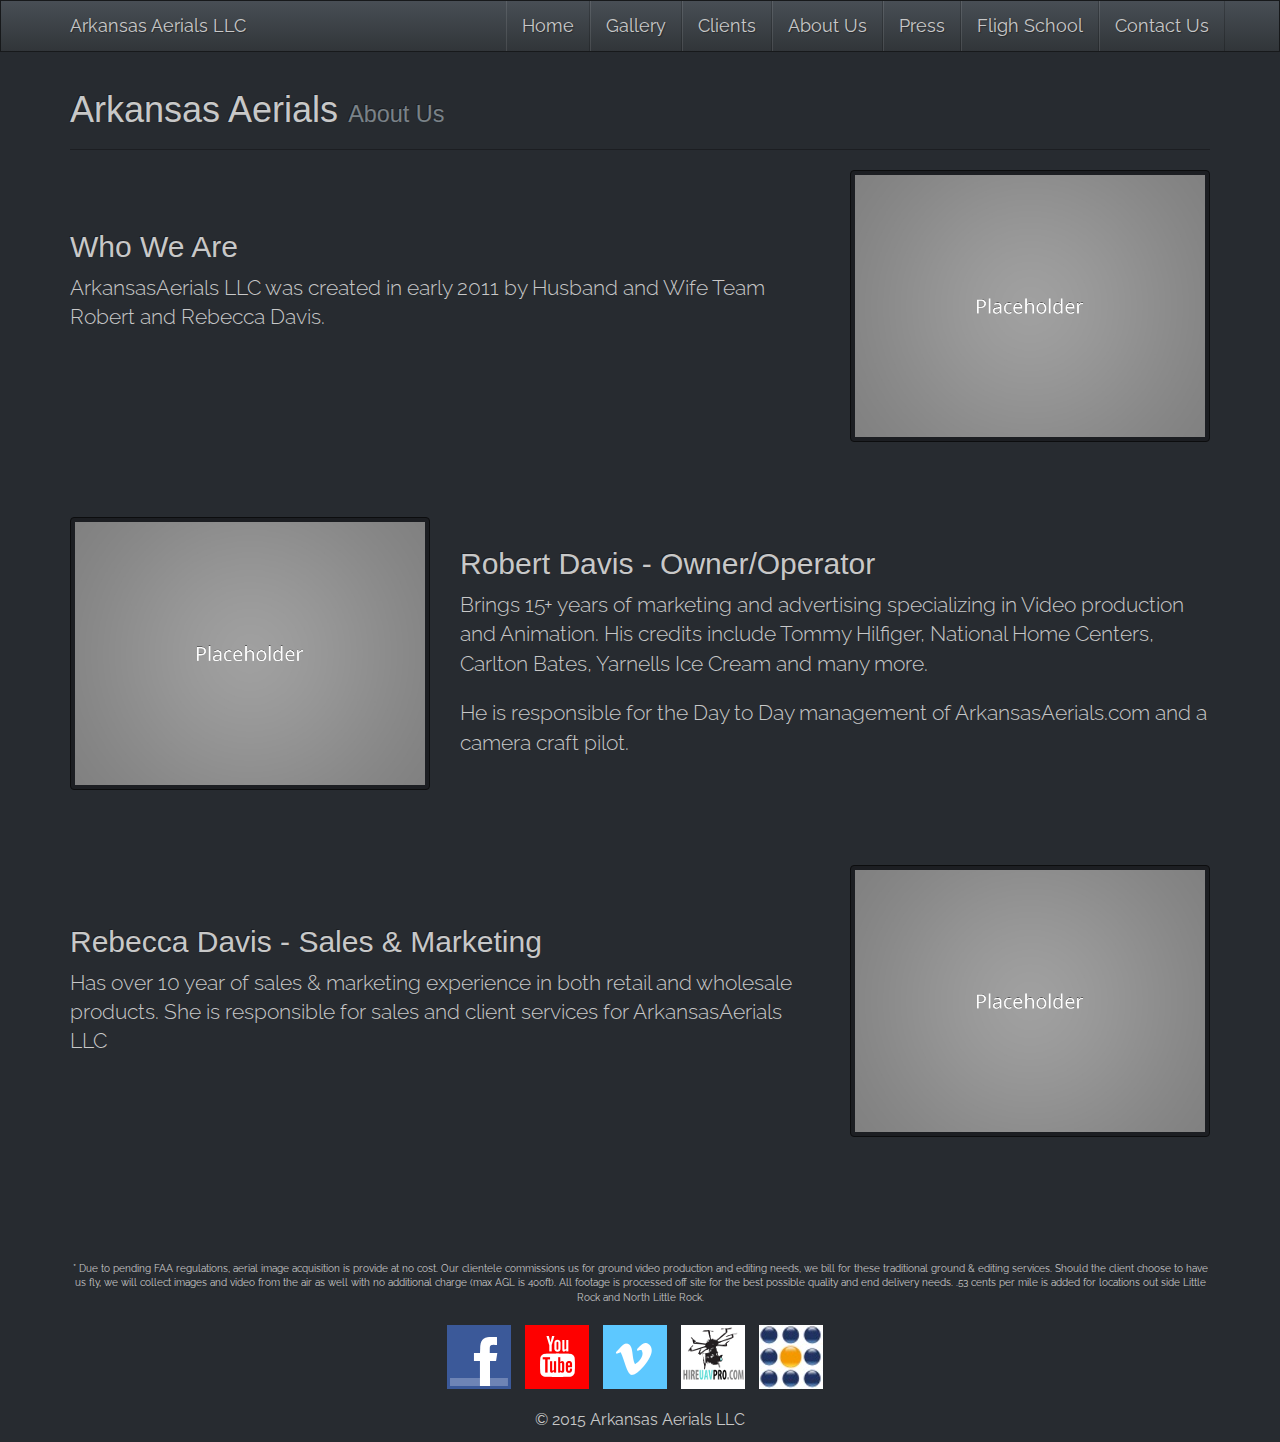
==== about.html @ f511dda3 "Added flightschool page and about us page. Changed navbar and footer." ====
﻿<!DOCTYPE html>
<html lang="en">
<head>
    <meta charset="utf-8">
    <meta http-equiv="X-UA-Compatible" content="IE=edge">
    <meta name="viewport" content="width=device-width, initial-scale=1">
    <title>Arkansas Aerials - Gallery</title>

    <!-- Fonts -->
    <link href='http://fonts.googleapis.com/css?family=Raleway' rel='stylesheet' type='text/css'>
    <!-- Bootstrap -->
    <link href="css/bootstrap.min.css" rel="stylesheet">
    <!-- Main -->
    <link href="css/main.css" rel="stylesheet">


    <!-- blueimp-gallery -->
    <link rel="stylesheet" href="css/blueimp-gallery.min.css">

    <!-- HTML5 shim and Respond.js for IE8 support of HTML5 elements and media queries -->
    <!-- WARNING: Respond.js doesn't work if you view the page via file:// -->
    <!--[if lt IE 9]>
      <script src="https://oss.maxcdn.com/html5shiv/3.7.2/html5shiv.min.js"></script>
      <script src="https://oss.maxcdn.com/respond/1.4.2/respond.min.js"></script>
    <![endif]-->
</head>
<body>
    <!-- navbar -->
    <nav class="navbar navbar-default navbar-fixed-top">
        <div class="container">
            <div class="navbar-header">
                <button type="button" class="navbar-toggle collapsed" data-toggle="collapse" data-target="#navbar" aria-expanded="false" aria-controls="navbar">
                    <span class="sr-only">Toggle navigation</span>
                    <span class="icon-bar"></span>
                    <span class="icon-bar"></span>
                    <span class="icon-bar"></span>
                </button>
                <a class="navbar-brand" href="#">Arkansas Aerials LLC</a>
            </div>
            <div id="navbar" class="collapse navbar-collapse">
                <ul class="nav navbar-nav navbar-right">
                    <li><a href="index.html">Home</a></li>
                    <li><a href="gallery.html">Gallery</a></li>
                    <li><a href="clients.html">Clients</a></li>
                    <li><a href="about.html">About Us</a></li>
                    <li><a href="press.html">Press</a></li>
                    <li><a href="flight.html">Fligh School</a></li>
                    <li><a href="contact.html">Contact Us</a></li>
                </ul>
            </div><!--/.nav-collapse -->
        </div><!-- /.container -->
    </nav> <!-- /navbar -->

    <!-- content goes here -->
    <div class="content">
        <div class="container">
            <div class="page-header">
                <h1>Arkansas Aerials <small>About Us</small></h1>
            </div>
            <div class="row featurette">
                <div class="col-md-8 featurette-heading-1">
                    <h2>Who We Are</h2>
                    <p class="lead">ArkansasAerials LLC was created in early 2011 by Husband and Wife Team Robert and Rebecca Davis.</p>
                </div>
                <div class="col-md-4 featurette-img-1">
                    <img class="img-responsive img-thumbnail" src="images/Placeholder_4by3.jpg" />
                </div>
            </div>
            <div class="row featurette">
                <div class="col-md-8 col-md-push-4 featurette-heading-2">
                    <h2>Robert Davis - Owner/Operator</h2>
                    <p class="lead">Brings 15+ years of marketing and advertising specializing in Video production and Animation.  His credits include Tommy Hilfiger, National Home Centers, Carlton Bates, Yarnells Ice Cream and many more.</p>
                    <p class="lead">He is responsible for the Day to Day management of ArkansasAerials.com and a camera craft pilot.</p>
                </div>
                <div class="col-md-4 col-md-pull-8 featurette-img-2">
                    <img class="img-responsive img-thumbnail" src="images/Placeholder_4by3.jpg" />
                </div>
            </div>
            <div class="row featurette">
                <div class="col-md-8 featurette-heading-3">
                    <h2>Rebecca Davis - Sales & Marketing</h2>
                    <p class="lead">Has over 10 year of sales & marketing experience in both retail and wholesale products.  She is responsible for sales and client services for ArkansasAerials LLC</p>
                </div>
                <div class="col-md-4 featurette-img-3">
                    <img class="img-responsive img-thumbnail" src="images/Placeholder_4by3.jpg" />
                </div>
            </div>
        </div> <!-- /container -->
    </div> <!-- /content -->

    <!-- footer -->
    <div class="container">
        <footer>
            <p class="text-center disclaimer">* Due to pending FAA regulations, aerial image acquisition is provide at no cost.  Our clientele commissions us for ground video production and editing needs, we bill for these traditional ground & editing services.  Should the client choose to have us fly, we will collect images and video from the air as well with no additional charge (max AGL is 400ft).  All footage is processed off site for the best possible quality and end delivery needs.   .53 cents per mile is added for locations out side Little Rock and North Little Rock.</p>
            <p class="text-center">
                <a href="https://www.facebook.com/ArkansasAerials"><img class="icon" src="images/icons/facebook.png" alt="facebook" /></a>
                <a href="https://www.youtube.com/user/arkansasaerials"><img class="icon" src="images/icons/youtube.png" alt="youtube" /></a>
                <a href="https://vimeo.com/arkansasaerials"><img class="icon" src="images/icons/vimeo.png" alt="vimeo" /></a>
                <a href="http://www.hireuavpro.com/item/arkansas-aerials-llc/"><img class="icon" src="images/icons/hireuavpro.png" alt="hireuavpro" /></a>
                <a href="http://www.productionhub.com/profiles/details/272522"><img class="icon" src="images/icons/productionhub.png" alt="productionhub" /></a>
            </p>
            <p class="text-center">© 2015 Arkansas Aerials LLC</p>
        </footer>
    </div> <!-- /footer-->

    <!-- jQuery (necessary for Bootstrap's JavaScript plugins) -->
    <script src="https://ajax.googleapis.com/ajax/libs/jquery/1.11.2/jquery.min.js"></script>
    <!-- Include all compiled plugins (below), or include individual files as needed -->
    <script src="js/bootstrap.min.js"></script>
</body>
</html>
---- css/main.css ----
/* main.css */

/* all */
body {
    font-family: 'Raleway', sans-serif;
    font-size: 14px;
}

.number {
    font-family: sans-serif;
}

/* Navbar */
.navbar-collapse {
    font-size: 18px;
}

/* Content */
.content {
    margin-top: 50px;
}

/* Footer */
footer {
    margin-top: 50px;
}

.icon {
    margin-top: 10px;
    margin-bottom: 10px;
    margin-right: 10px;
}

.disclaimer {
    font-size: 10px;
}

#logo img{
    height: 50px;
    margin-left: -400px;
}

#myCarousel {
    margin-top: 51px
}

nav{
  -webkit-backface-visibility: hidden;
}

.showcase {
     padding-top: 50px;
 }

.carousel-caption{
    font-size: 20px;
    padding-bottom: 10%;
    text-align: left;
}

.infomation {
    margin-top: 20px;
}

/* tablets */
@media (min-width: 768px) {
    body {
        font-size: 16px;
    }

    .showcase {
        padding-top: 0px;
    }

}
/* desktops */
@media (min-width: 992px) {
    body {
        font-size: 16px;
    }

    .featurette {
        margin-bottom: 75px;
    }

    .featurette-heading-1 {
        margin-top: 40px;
    }

    .featurette-heading-2 {
        margin-top: 10px;
    }
    
    .featurette-heading-3 {
        margin-top: 40px;
    }
}
---- css/blueimp-gallery.min.css ----
@charset "UTF-8";.blueimp-gallery,.blueimp-gallery>.slides>.slide>.slide-content{position:absolute;top:0;right:0;bottom:0;left:0;-moz-backface-visibility:hidden}.blueimp-gallery>.slides>.slide>.slide-content{margin:auto;width:auto;height:auto;max-width:100%;max-height:100%;opacity:1}.blueimp-gallery{position:fixed;z-index:999999;overflow:hidden;background:#000;background:rgba(0,0,0,.9);opacity:0;display:none;direction:ltr;-ms-touch-action:none;touch-action:none}.blueimp-gallery-carousel{position:relative;z-index:auto;margin:1em auto;padding-bottom:56.25%;box-shadow:0 0 10px #000;-ms-touch-action:pan-y;touch-action:pan-y}.blueimp-gallery-display{display:block;opacity:1}.blueimp-gallery>.slides{position:relative;height:100%;overflow:hidden}.blueimp-gallery-carousel>.slides{position:absolute}.blueimp-gallery>.slides>.slide{position:relative;float:left;height:100%;text-align:center;-webkit-transition-timing-function:cubic-bezier(0.645,.045,.355,1);-moz-transition-timing-function:cubic-bezier(0.645,.045,.355,1);-ms-transition-timing-function:cubic-bezier(0.645,.045,.355,1);-o-transition-timing-function:cubic-bezier(0.645,.045,.355,1);transition-timing-function:cubic-bezier(0.645,.045,.355,1)}.blueimp-gallery,.blueimp-gallery>.slides>.slide>.slide-content{-webkit-transition:opacity .5s linear;-moz-transition:opacity .5s linear;-ms-transition:opacity .5s linear;-o-transition:opacity .5s linear;transition:opacity .5s linear}.blueimp-gallery>.slides>.slide-loading{background:url(../img/loading.gif) center no-repeat;background-size:64px 64px}.blueimp-gallery>.slides>.slide-loading>.slide-content{opacity:0}.blueimp-gallery>.slides>.slide-error{background:url(../img/error.png) center no-repeat}.blueimp-gallery>.slides>.slide-error>.slide-content{display:none}.blueimp-gallery>.prev,.blueimp-gallery>.next{position:absolute;top:50%;left:15px;width:40px;height:40px;margin-top:-23px;font-family:"Helvetica Neue",Helvetica,Arial,sans-serif;font-size:60px;font-weight:100;line-height:30px;color:#fff;text-decoration:none;text-shadow:0 0 2px #000;text-align:center;background:#222;background:rgba(0,0,0,.5);-webkit-box-sizing:content-box;-moz-box-sizing:content-box;box-sizing:content-box;border:3px solid #fff;-webkit-border-radius:23px;-moz-border-radius:23px;border-radius:23px;opacity:.5;cursor:pointer;display:none}.blueimp-gallery>.next{left:auto;right:15px}.blueimp-gallery>.close,.blueimp-gallery>.title{position:absolute;top:15px;left:15px;margin:0 40px 0 0;font-size:20px;line-height:30px;color:#fff;text-shadow:0 0 2px #000;opacity:.8;display:none}.blueimp-gallery>.close{padding:15px;right:15px;left:auto;margin:-15px;font-size:30px;text-decoration:none;cursor:pointer}.blueimp-gallery>.play-pause{position:absolute;right:15px;bottom:15px;width:15px;height:15px;background:url(../img/play-pause.png) 0 0 no-repeat;cursor:pointer;opacity:.5;display:none}.blueimp-gallery-playing>.play-pause{background-position:-15px 0}.blueimp-gallery>.prev:hover,.blueimp-gallery>.next:hover,.blueimp-gallery>.close:hover,.blueimp-gallery>.title:hover,.blueimp-gallery>.play-pause:hover{color:#fff;opacity:1}.blueimp-gallery-controls>.prev,.blueimp-gallery-controls>.next,.blueimp-gallery-controls>.close,.blueimp-gallery-controls>.title,.blueimp-gallery-controls>.play-pause{display:block;-webkit-transform:translateZ(0);-moz-transform:translateZ(0);-ms-transform:translateZ(0);-o-transform:translateZ(0);transform:translateZ(0)}.blueimp-gallery-single>.prev,.blueimp-gallery-left>.prev,.blueimp-gallery-single>.next,.blueimp-gallery-right>.next,.blueimp-gallery-single>.play-pause{display:none}.blueimp-gallery>.slides>.slide>.slide-content,.blueimp-gallery>.prev,.blueimp-gallery>.next,.blueimp-gallery>.close,.blueimp-gallery>.play-pause{-webkit-user-select:none;-khtml-user-select:none;-moz-user-select:none;-ms-user-select:none;user-select:none}body:last-child .blueimp-gallery>.slides>.slide-error{background-image:url(../img/error.svg)}body:last-child .blueimp-gallery>.play-pause{width:20px;height:20px;background-size:40px 20px;background-image:url(../img/play-pause.svg)}body:last-child .blueimp-gallery-playing>.play-pause{background-position:-20px 0}*+html .blueimp-gallery>.slides>.slide{min-height:300px}*+html .blueimp-gallery>.slides>.slide>.slide-content{position:relative}@charset "UTF-8";.blueimp-gallery>.indicator{position:absolute;top:auto;right:15px;bottom:15px;left:15px;margin:0 40px;padding:0;list-style:none;text-align:center;line-height:10px;display:none}.blueimp-gallery>.indicator>li{display:inline-block;width:9px;height:9px;margin:6px 3px 0;-webkit-box-sizing:content-box;-moz-box-sizing:content-box;box-sizing:content-box;border:1px solid transparent;background:#ccc;background:rgba(255,255,255,.25)center no-repeat;border-radius:5px;box-shadow:0 0 2px #000;opacity:.5;cursor:pointer}.blueimp-gallery>.indicator>li:hover,.blueimp-gallery>.indicator>.active{background-color:#fff;border-color:#fff;opacity:1}.blueimp-gallery-controls>.indicator{display:block;-webkit-transform:translateZ(0);-moz-transform:translateZ(0);-ms-transform:translateZ(0);-o-transform:translateZ(0);transform:translateZ(0)}.blueimp-gallery-single>.indicator{display:none}.blueimp-gallery>.indicator{-webkit-user-select:none;-khtml-user-select:none;-moz-user-select:none;-ms-user-select:none;user-select:none}*+html .blueimp-gallery>.indicator>li{display:inline}@charset "UTF-8";.blueimp-gallery>.slides>.slide>.video-content>img{position:absolute;top:0;right:0;bottom:0;left:0;margin:auto;width:auto;height:auto;max-width:100%;max-height:100%;-moz-backface-visibility:hidden}.blueimp-gallery>.slides>.slide>.video-content>video{position:absolute;top:0;left:0;width:100%;height:100%}.blueimp-gallery>.slides>.slide>.video-content>iframe{position:absolute;top:100%;left:0;width:100%;height:100%;border:none}.blueimp-gallery>.slides>.slide>.video-playing>iframe{top:0}.blueimp-gallery>.slides>.slide>.video-content>a{position:absolute;top:50%;right:0;left:0;margin:-64px auto 0;width:128px;height:128px;background:url(../img/video-play.png) center no-repeat;opacity:.8;cursor:pointer}.blueimp-gallery>.slides>.slide>.video-content>a:hover{opacity:1}.blueimp-gallery>.slides>.slide>.video-playing>a,.blueimp-gallery>.slides>.slide>.video-playing>img{display:none}.blueimp-gallery>.slides>.slide>.video-content>video{display:none}.blueimp-gallery>.slides>.slide>.video-playing>video{display:block}.blueimp-gallery>.slides>.slide>.video-loading>a{background:url(../img/loading.gif) center no-repeat;background-size:64px 64px}body:last-child .blueimp-gallery>.slides>.slide>.video-content:not(.video-loading)>a{background-image:url(../img/video-play.svg)}*+html .blueimp-gallery>.slides>.slide>.video-content{height:100%}*+html .blueimp-gallery>.slides>.slide>.video-content>a{left:50%;margin-left:-64px}
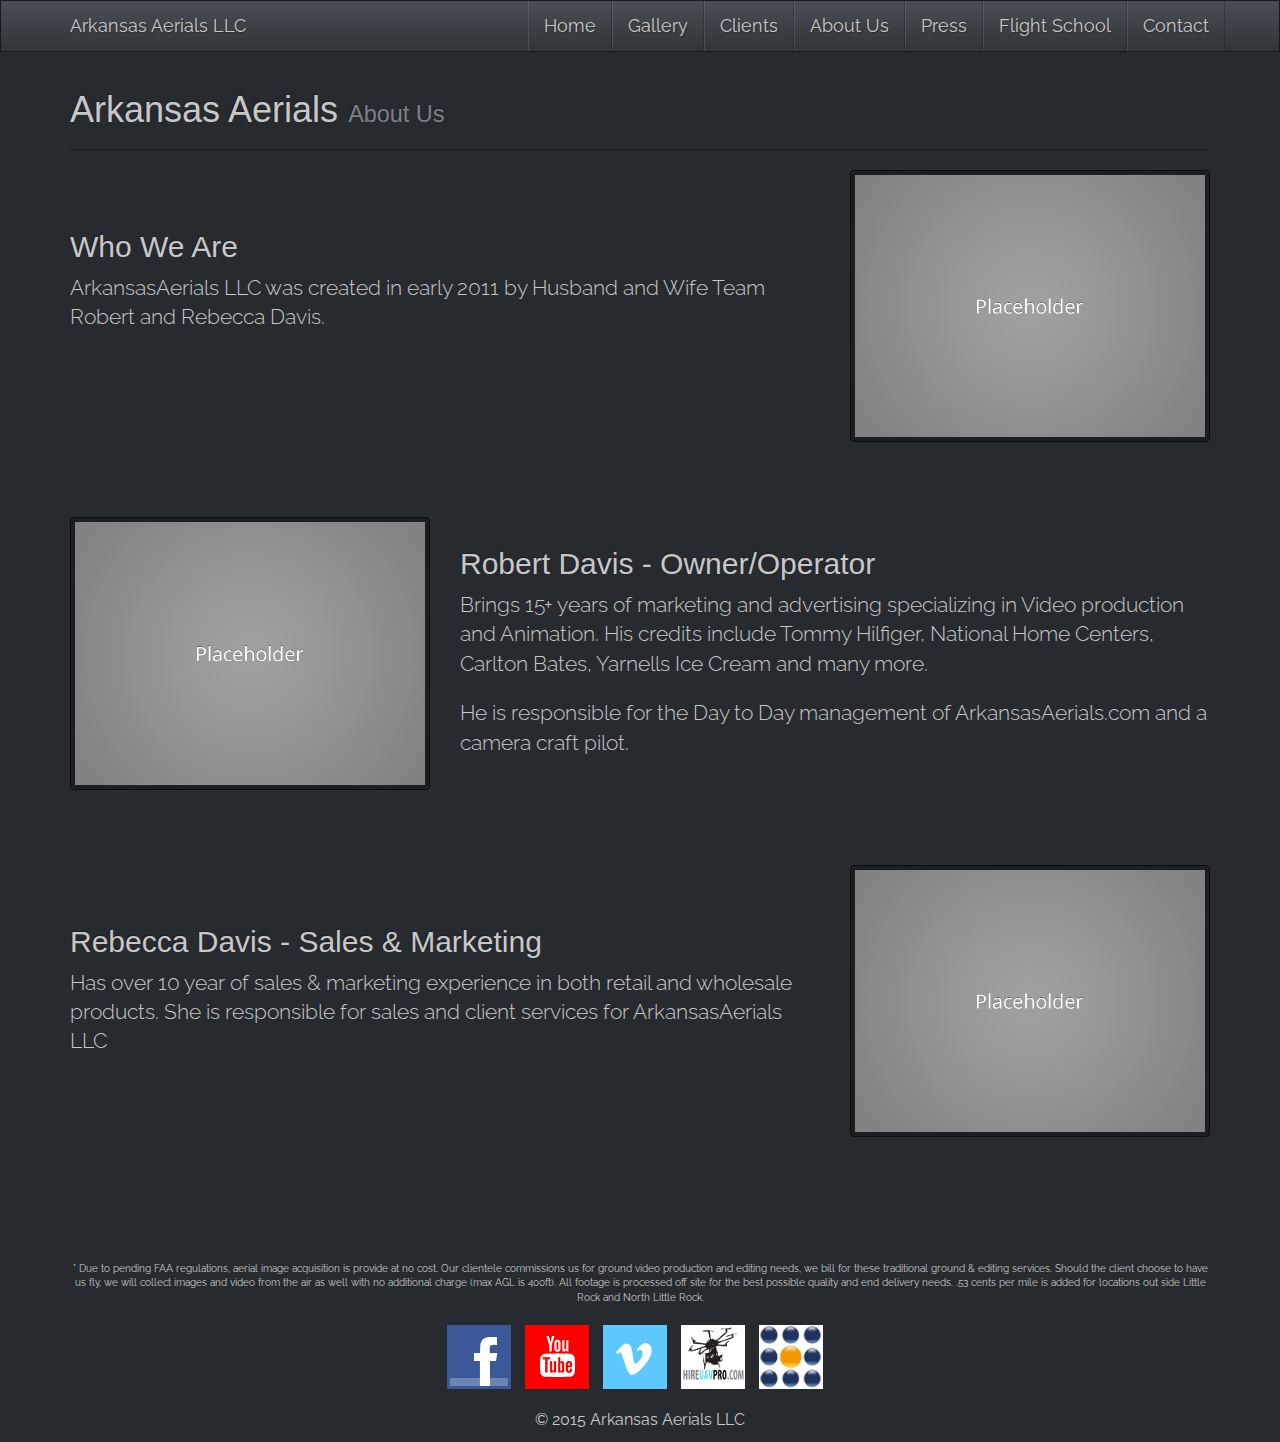
==== commit c9f080be: "Added press page. Added blank pages for other pages. Changed home page images and text pre client re" ====
--- a/about.html
+++ b/about.html
@@ -44,8 +44,8 @@
                     <li><a href="clients.html">Clients</a></li>
                     <li><a href="about.html">About Us</a></li>
                     <li><a href="press.html">Press</a></li>
-                    <li><a href="flight.html">Fligh School</a></li>
-                    <li><a href="contact.html">Contact Us</a></li>
+                    <li><a href="flight.html">Flight School</a></li>
+                    <li><a href="contact.html">Contact</a></li>
                 </ul>
             </div><!--/.nav-collapse -->
         </div><!-- /.container -->
--- a/css/main.css
+++ b/css/main.css
@@ -62,6 +62,14 @@
     margin-top: 20px;
 }
 
+.article_text {
+	margin-bottom: 25px;
+}
+
+.article_video {
+	margin-bottom: 25px;
+}
+
 /* tablets */
 @media (min-width: 768px) {
     body {
@@ -71,6 +79,14 @@
     .showcase {
         padding-top: 0px;
     }
+	
+	.article_text {
+		margin-bottom: 35px;
+	}
+
+	.article_video {
+		margin-bottom: 35px;
+	}
 
 }
 /* desktops */
@@ -94,4 +110,12 @@
     .featurette-heading-3 {
         margin-top: 40px;
     }
+	
+	.article_text {
+		margin-bottom: 50px;
+	}
+
+	.article_video {
+		margin-bottom: 50px;
+	}
 }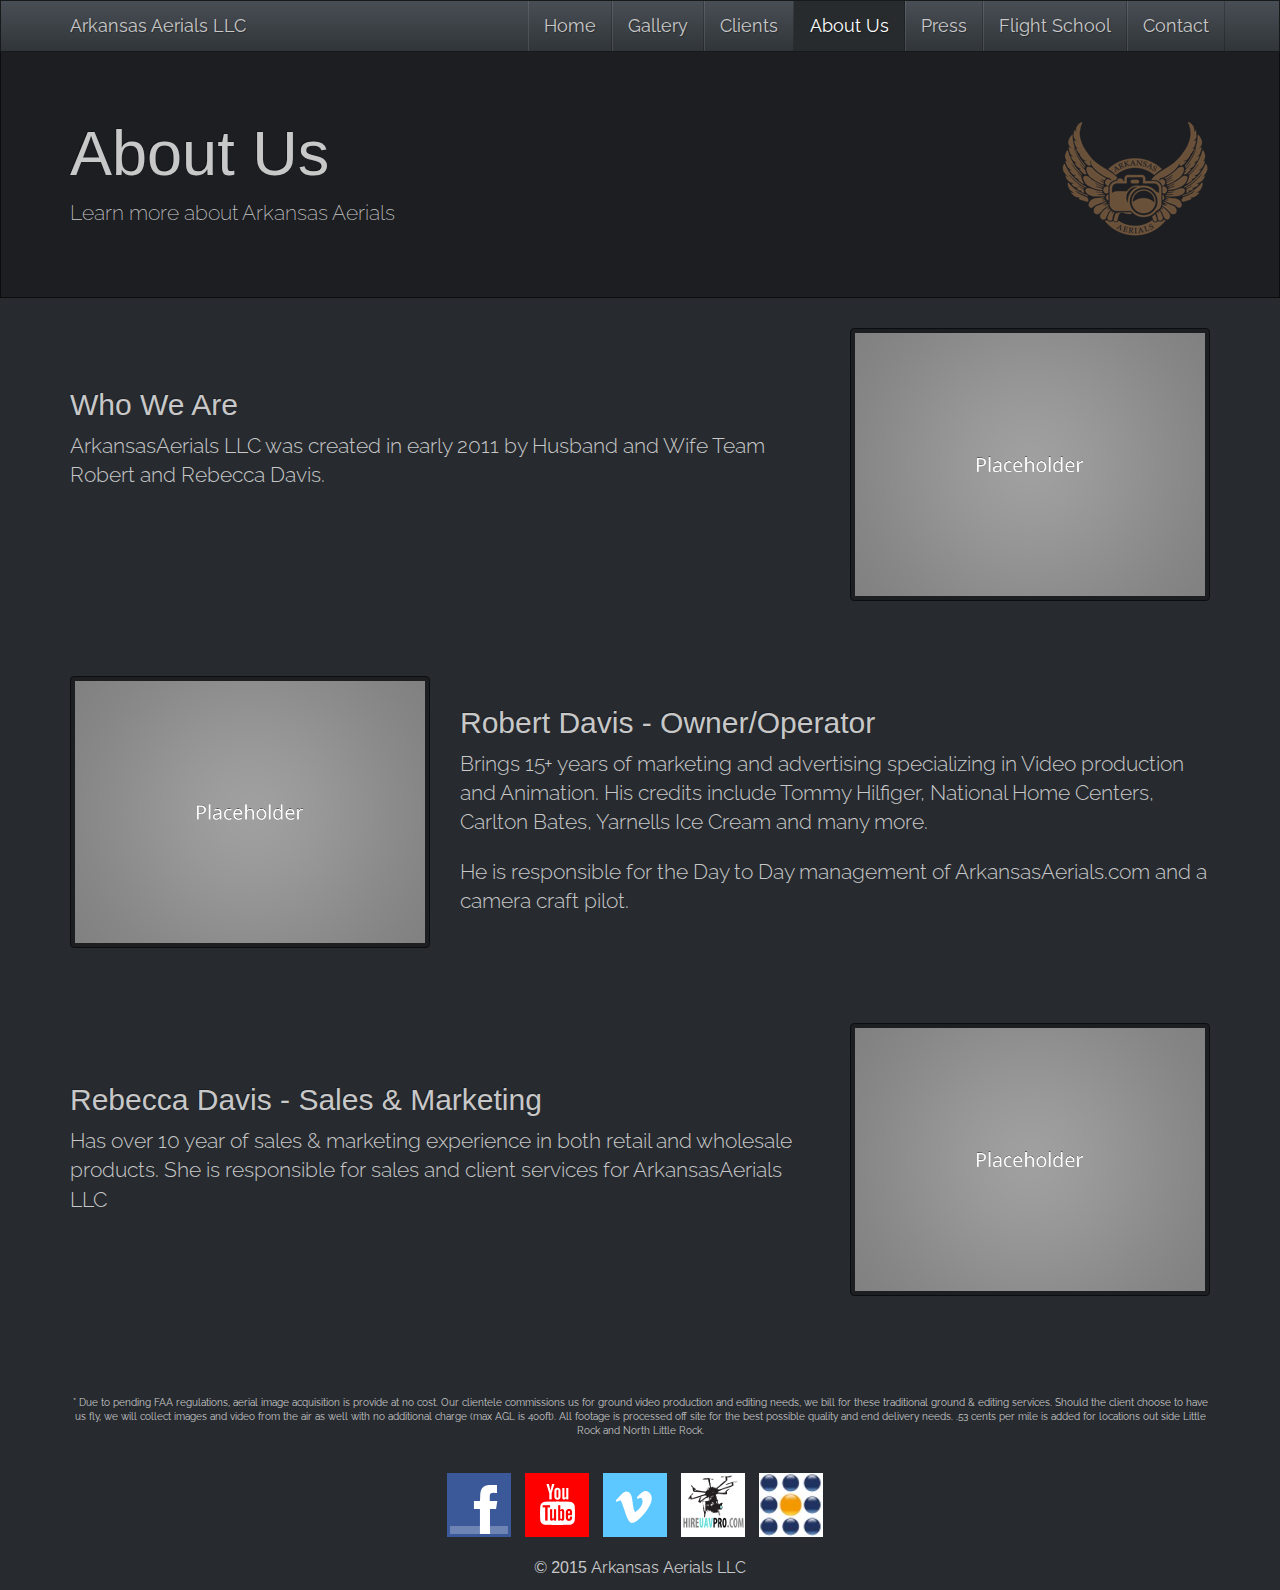
==== commit fd29446f: "Added new navbar, new header using jumbotron, changed footer, updated layout page." ====
--- a/about.html
+++ b/about.html
@@ -35,16 +35,30 @@
                     <span class="icon-bar"></span>
                     <span class="icon-bar"></span>
                 </button>
-                <a class="navbar-brand" href="#">Arkansas Aerials LLC</a>
+                <a class="navbar-brand" href="index.html">Arkansas Aerials LLC</a>
             </div>
             <div id="navbar" class="collapse navbar-collapse">
-                <ul class="nav navbar-nav navbar-right">
+                <ul class="nav navbar-nav navbar-right hidden-sm">
                     <li><a href="index.html">Home</a></li>
                     <li><a href="gallery.html">Gallery</a></li>
                     <li><a href="clients.html">Clients</a></li>
-                    <li><a href="about.html">About Us</a></li>
+                    <li class="active"><a href="about.html">About Us</a></li>
                     <li><a href="press.html">Press</a></li>
                     <li><a href="flight.html">Flight School</a></li>
+                    <li><a href="contact.html">Contact</a></li>
+                </ul>
+                <ul class="nav navbar-nav navbar-right visible-sm">
+                    <li><a href="index.html">Home</a></li>
+                    <li class="dropdown">
+                        <a href="#" class="dropdown-toggle" data-toggle="dropdown" role="button" aria-expanded="false">Learn More <span class="caret"></span></a>
+                        <ul class="dropdown-menu" role="menu">
+                            <li><a href="gallery.html">Gallery</a></li>
+                            <li><a href="clients.html">Clients</a></li>
+                            <li class="active"><a href="about.html">About Us</a></li>
+                            <li><a href="press.html">Press</a></li>
+                            <li><a href="flight.html">Flight School</a></li>
+                        </ul>
+                    </li>
                     <li><a href="contact.html">Contact</a></li>
                 </ul>
             </div><!--/.nav-collapse -->
@@ -53,10 +67,20 @@
 
     <!-- content goes here -->
     <div class="content">
+        <div class="jumbotron">
+            <div class="container">
+                <div class="row">
+                    <div class="col-md-10 col-sm-8">
+                        <h1>About Us</h1>
+                        <p>Learn more about Arkansas Aerials</p>
+                    </div>
+                    <div class="col-md-2 col-sm-4">
+                        <h1 class="hidden-xs text-right"><img src="images/LogoClipped.png" /></h1>
+                    </div>
+                </div>
+            </div>
+        </div>
         <div class="container">
-            <div class="page-header">
-                <h1>Arkansas Aerials <small>About Us</small></h1>
-            </div>
             <div class="row featurette">
                 <div class="col-md-8 featurette-heading-1">
                     <h2>Who We Are</h2>
@@ -90,8 +114,8 @@
 
     <!-- footer -->
     <div class="container">
+        <p class="text-center disclaimer">* Due to pending FAA regulations, aerial image acquisition is provide at no cost.  Our clientele commissions us for ground video production and editing needs, we bill for these traditional ground & editing services.  Should the client choose to have us fly, we will collect images and video from the air as well with no additional charge (max AGL is 400ft).  All footage is processed off site for the best possible quality and end delivery needs.   .53 cents per mile is added for locations out side Little Rock and North Little Rock.</p>
         <footer>
-            <p class="text-center disclaimer">* Due to pending FAA regulations, aerial image acquisition is provide at no cost.  Our clientele commissions us for ground video production and editing needs, we bill for these traditional ground & editing services.  Should the client choose to have us fly, we will collect images and video from the air as well with no additional charge (max AGL is 400ft).  All footage is processed off site for the best possible quality and end delivery needs.   .53 cents per mile is added for locations out side Little Rock and North Little Rock.</p>
             <p class="text-center">
                 <a href="https://www.facebook.com/ArkansasAerials"><img class="icon" src="images/icons/facebook.png" alt="facebook" /></a>
                 <a href="https://www.youtube.com/user/arkansasaerials"><img class="icon" src="images/icons/youtube.png" alt="youtube" /></a>
@@ -99,7 +123,7 @@
                 <a href="http://www.hireuavpro.com/item/arkansas-aerials-llc/"><img class="icon" src="images/icons/hireuavpro.png" alt="hireuavpro" /></a>
                 <a href="http://www.productionhub.com/profiles/details/272522"><img class="icon" src="images/icons/productionhub.png" alt="productionhub" /></a>
             </p>
-            <p class="text-center">© 2015 Arkansas Aerials LLC</p>
+            <p class="text-center">© <span class="number">2015</span> Arkansas Aerials LLC</p>
         </footer>
     </div> <!-- /footer-->
 
--- a/css/main.css
+++ b/css/main.css
@@ -22,7 +22,7 @@
 
 /* Footer */
 footer {
-    margin-top: 50px;
+    margin-top: 25px;
 }
 
 .icon {
@@ -33,6 +33,7 @@
 
 .disclaimer {
     font-size: 10px;
+    margin-top: 25px;
 }
 
 #logo img{
@@ -87,7 +88,6 @@
 	.article_video {
 		margin-bottom: 35px;
 	}
-
 }
 /* desktops */
 @media (min-width: 992px) {
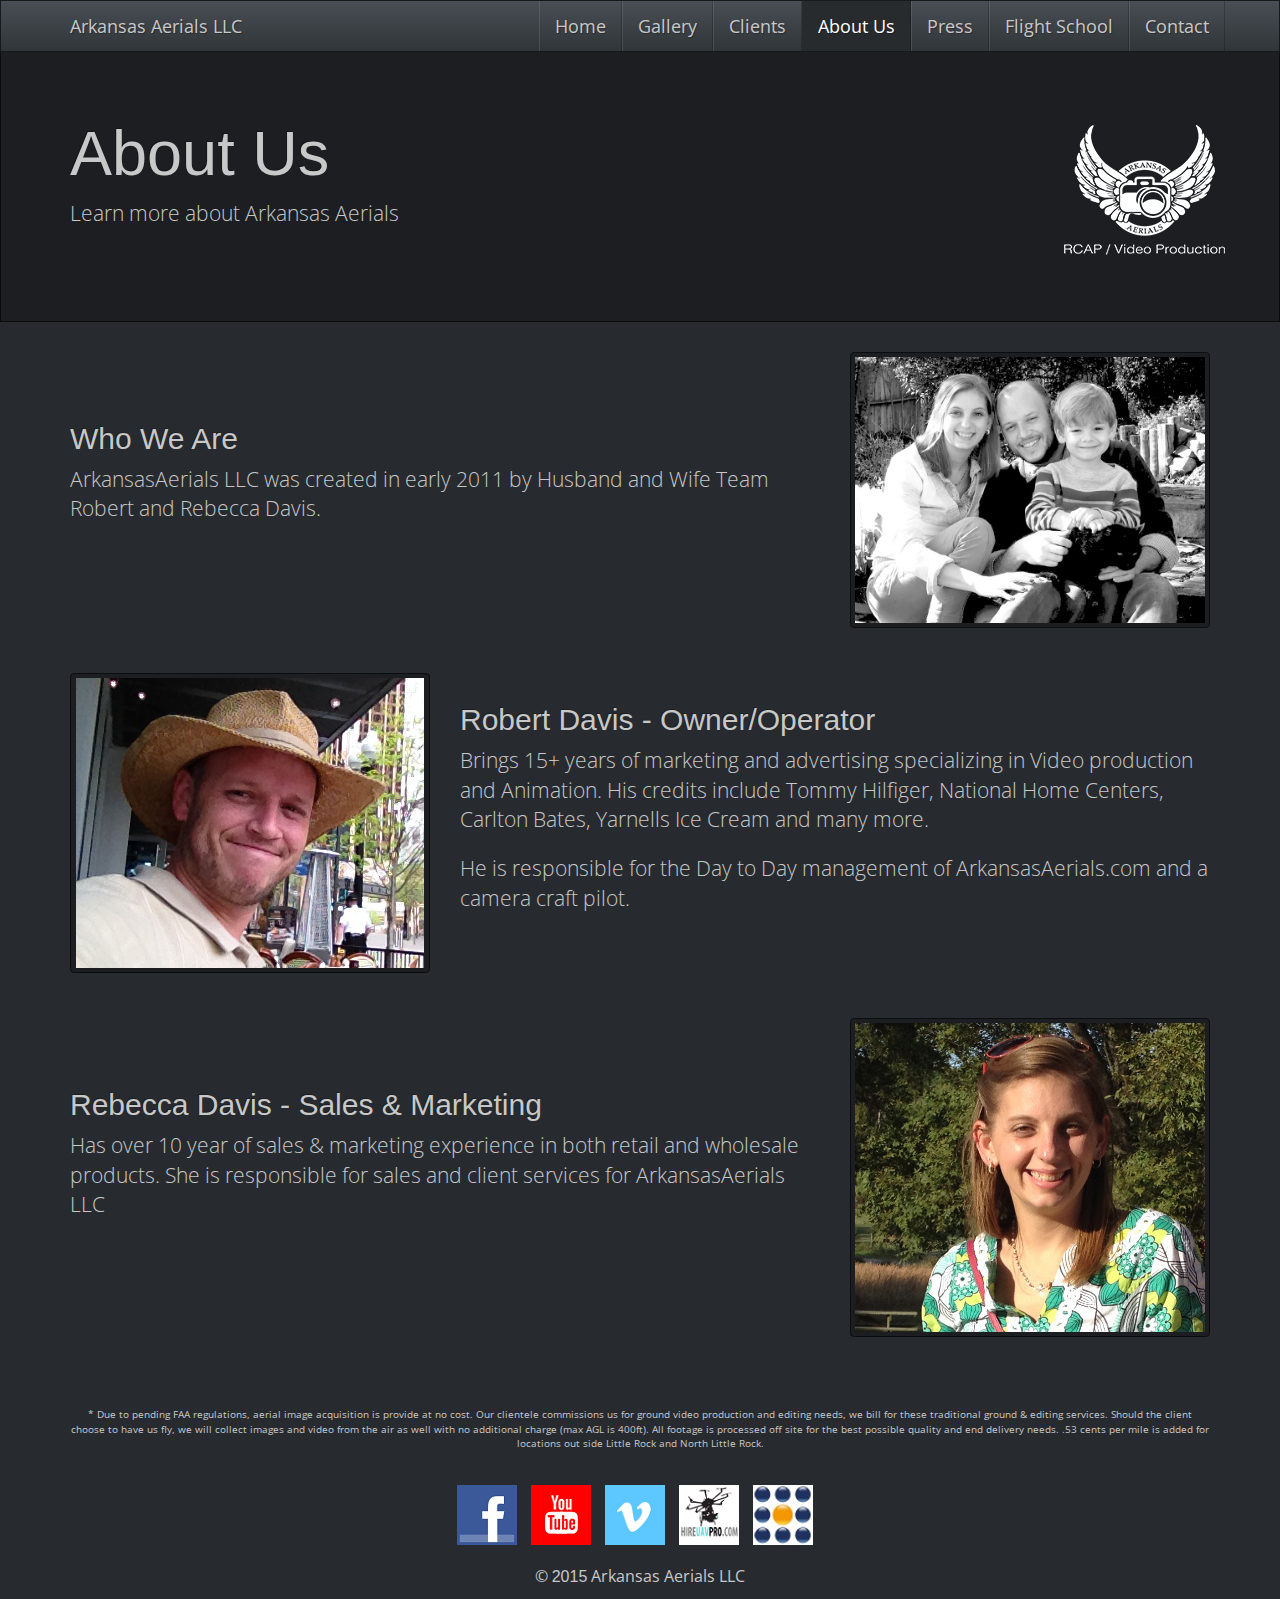
==== commit f56edfb8: "Added images to all pages." ====
--- a/about.html
+++ b/about.html
@@ -4,12 +4,12 @@
     <meta charset="utf-8">
     <meta http-equiv="X-UA-Compatible" content="IE=edge">
     <meta name="viewport" content="width=device-width, initial-scale=1">
-    <title>Arkansas Aerials - Gallery</title>
+    <title>Arkansas Aerials - About Us</title>
 
     <!-- Fonts -->
-    <link href='http://fonts.googleapis.com/css?family=Raleway' rel='stylesheet' type='text/css'>
+    <link href='http://fonts.googleapis.com/css?family=Open+Sans' rel='stylesheet' type='text/css'>
     <!-- Bootstrap -->
-    <link href="css/bootstrap.min.css" rel="stylesheet">
+    <link href="css/bootstrap.css" rel="stylesheet">
     <!-- Main -->
     <link href="css/main.css" rel="stylesheet">
 
@@ -75,7 +75,7 @@
                         <p>Learn more about Arkansas Aerials</p>
                     </div>
                     <div class="col-md-2 col-sm-4">
-                        <h1 class="hidden-xs text-right"><img src="images/LogoClipped.png" /></h1>
+                        <h1 class="hidden-xs text-right"><img src="images/aalogorcap.png" /></h1>
                     </div>
                 </div>
             </div>
@@ -87,7 +87,9 @@
                     <p class="lead">ArkansasAerials LLC was created in early 2011 by Husband and Wife Team Robert and Rebecca Davis.</p>
                 </div>
                 <div class="col-md-4 featurette-img-1">
-                    <img class="img-responsive img-thumbnail" src="images/Placeholder_4by3.jpg" />
+                    <a href="#" class="thumbnail">
+                        <img class="img-responsive" src="images/about/about_01.jpg" />
+                    </a>
                 </div>
             </div>
             <div class="row featurette">
@@ -97,7 +99,9 @@
                     <p class="lead">He is responsible for the Day to Day management of ArkansasAerials.com and a camera craft pilot.</p>
                 </div>
                 <div class="col-md-4 col-md-pull-8 featurette-img-2">
-                    <img class="img-responsive img-thumbnail" src="images/Placeholder_4by3.jpg" />
+                    <a href="#" class="thumbnail">
+                        <img class="img-responsive" src="images/about/about_02.jpg" />
+                    </a>
                 </div>
             </div>
             <div class="row featurette">
@@ -106,7 +110,9 @@
                     <p class="lead">Has over 10 year of sales & marketing experience in both retail and wholesale products.  She is responsible for sales and client services for ArkansasAerials LLC</p>
                 </div>
                 <div class="col-md-4 featurette-img-3">
-                    <img class="img-responsive img-thumbnail" src="images/Placeholder_4by3.jpg" />
+                    <a href="#" class="thumbnail">
+                        <img class="img-responsive" src="images/about/about_03.jpg" />
+                    </a>
                 </div>
             </div>
         </div> <!-- /container -->
@@ -117,11 +123,11 @@
         <p class="text-center disclaimer">* Due to pending FAA regulations, aerial image acquisition is provide at no cost.  Our clientele commissions us for ground video production and editing needs, we bill for these traditional ground & editing services.  Should the client choose to have us fly, we will collect images and video from the air as well with no additional charge (max AGL is 400ft).  All footage is processed off site for the best possible quality and end delivery needs.   .53 cents per mile is added for locations out side Little Rock and North Little Rock.</p>
         <footer>
             <p class="text-center">
-                <a href="https://www.facebook.com/ArkansasAerials"><img class="icon" src="images/icons/facebook.png" alt="facebook" /></a>
-                <a href="https://www.youtube.com/user/arkansasaerials"><img class="icon" src="images/icons/youtube.png" alt="youtube" /></a>
-                <a href="https://vimeo.com/arkansasaerials"><img class="icon" src="images/icons/vimeo.png" alt="vimeo" /></a>
-                <a href="http://www.hireuavpro.com/item/arkansas-aerials-llc/"><img class="icon" src="images/icons/hireuavpro.png" alt="hireuavpro" /></a>
-                <a href="http://www.productionhub.com/profiles/details/272522"><img class="icon" src="images/icons/productionhub.png" alt="productionhub" /></a>
+                <a target="_blank" href="https://www.facebook.com/ArkansasAerials"><img class="icon" src="images/icons/facebook.png" alt="facebook" /></a>
+                <a target="_blank" href="https://www.youtube.com/user/arkansasaerials"><img class="icon" src="images/icons/youtube.png" alt="youtube" /></a>
+                <a target="_blank" href="https://vimeo.com/arkansasaerials"><img class="icon" src="images/icons/vimeo.png" alt="vimeo" /></a>
+                <a target="_blank" href="http://www.hireuavpro.com/item/arkansas-aerials-llc/"><img class="icon" src="images/icons/hireuavpro.png" alt="hireuavpro" /></a>
+                <a target="_blank" href="http://www.productionhub.com/profiles/details/272522"><img class="icon" src="images/icons/productionhub.png" alt="productionhub" /></a>
             </p>
             <p class="text-center">© <span class="number">2015</span> Arkansas Aerials LLC</p>
         </footer>
--- a/css/main.css
+++ b/css/main.css
@@ -1,9 +1,9 @@
 /* main.css */
 
-/* all */
+/* Extra small devices phones/all  */
 body {
-    font-family: 'Raleway', sans-serif;
-    font-size: 14px;
+    font-family: 'Open Sans', sans-serif;
+    font-size: 16px;
 }
 
 .number {
@@ -71,10 +71,25 @@
 	margin-bottom: 25px;
 }
 
-/* tablets */
+#video-gallery-button {
+    width: 250px;
+}
+
+#image-gallery-button {
+    width: 250px;
+}
+
+.featurette {
+        margin-bottom: 25px;
+
+/* Small devices Tablets */
 @media (min-width: 768px) {
     body {
         font-size: 16px;
+    }
+
+    .featurette {
+        margin-bottom: 50px;
     }
 
     .showcase {
@@ -88,8 +103,11 @@
 	.article_video {
 		margin-bottom: 35px;
 	}
+    #fb_comments {
+        margin-left: 8%;
+    }
 }
-/* desktops */
+/* Medium devices Desktops */
 @media (min-width: 992px) {
     body {
         font-size: 16px;
@@ -104,7 +122,7 @@
     }
 
     .featurette-heading-2 {
-        margin-top: 10px;
+        margin-top: 0px;
     }
     
     .featurette-heading-3 {
@@ -118,4 +136,49 @@
 	.article_video {
 		margin-bottom: 50px;
 	}
+
+    .featurette-img-2 {
+        margin-top: 30px;
+    }
+    #fb_comments {
+        margin-left: 23%;
+    }
+}
+
+/* Large devices Desktops */
+@media (min-width: 1200px) {
+    body {
+        font-size: 16px;
+    }
+
+    .featurette {
+        margin-bottom: 100px;
+    }
+
+    .featurette-heading-1 {
+        margin-top: 50px;
+    }
+
+    .featurette-heading-2 {
+        margin-top: 10px;
+    }
+    
+    .featurette-heading-3 {
+        margin-top: 50px;
+    }
+
+    .featurette-img-2 {
+        margin-top: 0px;
+    }
+	
+	.article_text {
+		margin-bottom: 50px;
+	}
+
+	.article_video {
+		margin-bottom: 50px;
+	}
+    #fb_comments {
+        margin-left: 26%;
+    }
 }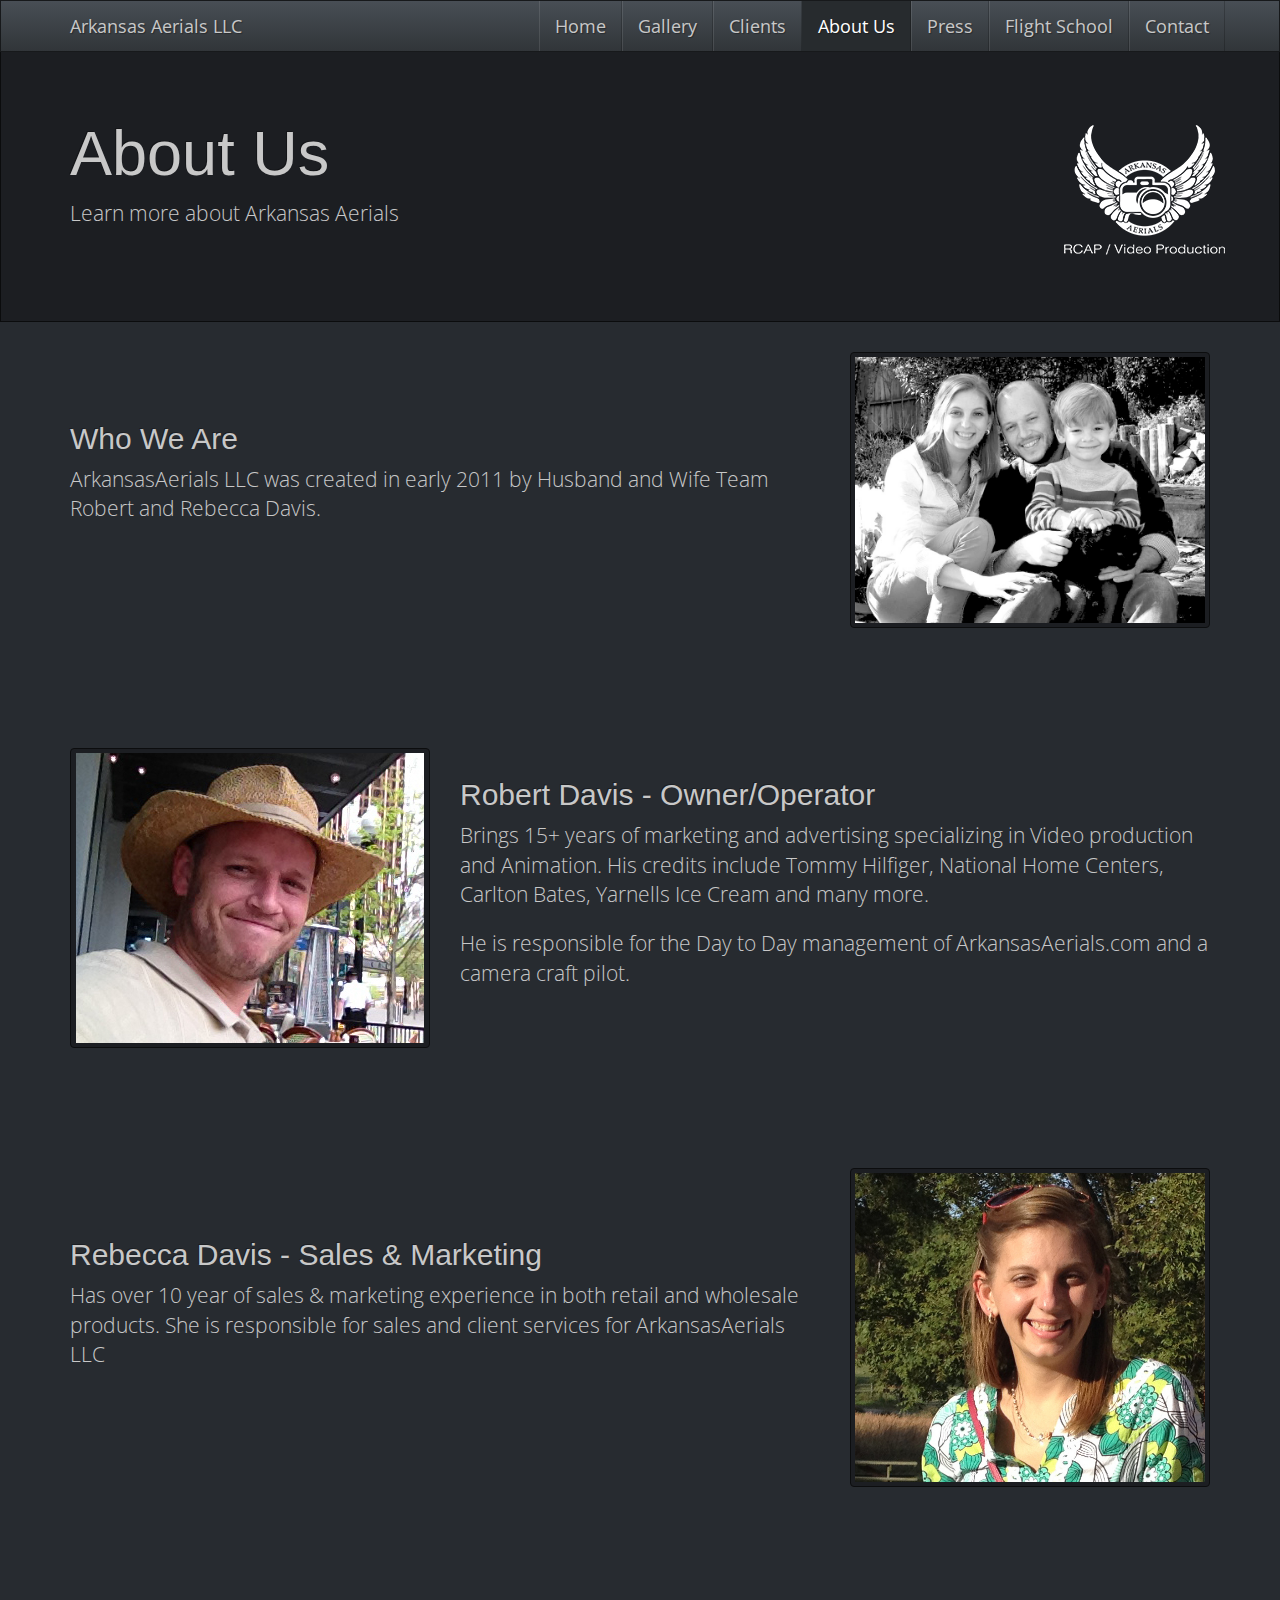
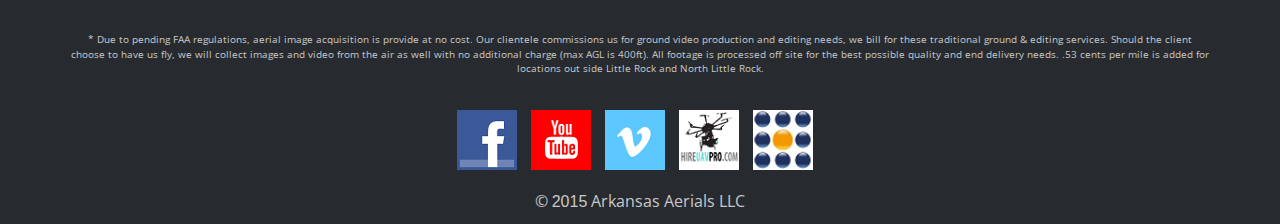
==== commit 9f25b2f4: "Ah shh push it, push it to master! (Fixed facebook comment box, added comments on all pages)." ====
--- a/about.html
+++ b/about.html
@@ -12,10 +12,6 @@
     <link href="css/bootstrap.css" rel="stylesheet">
     <!-- Main -->
     <link href="css/main.css" rel="stylesheet">
-
-
-    <!-- blueimp-gallery -->
-    <link rel="stylesheet" href="css/blueimp-gallery.min.css">
 
     <!-- HTML5 shim and Respond.js for IE8 support of HTML5 elements and media queries -->
     <!-- WARNING: Respond.js doesn't work if you view the page via file:// -->
@@ -65,8 +61,10 @@
         </div><!-- /.container -->
     </nav> <!-- /navbar -->
 
-    <!-- content goes here -->
+    <!-- content -->
     <div class="content">
+
+        <!-- jumbotron -->
         <div class="jumbotron">
             <div class="container">
                 <div class="row">
@@ -79,8 +77,12 @@
                     </div>
                 </div>
             </div>
-        </div>
+        </div><!-- /jumbotron -->
+
+        <!-- container -->
         <div class="container">
+
+            <!-- featurette who we are -->
             <div class="row featurette">
                 <div class="col-md-8 featurette-heading-1">
                     <h2>Who We Are</h2>
@@ -91,7 +93,9 @@
                         <img class="img-responsive" src="images/about/about_01.jpg" />
                     </a>
                 </div>
-            </div>
+            </div><!-- /featurette who we are -->
+
+            <!-- featurette robert -->
             <div class="row featurette">
                 <div class="col-md-8 col-md-push-4 featurette-heading-2">
                     <h2>Robert Davis - Owner/Operator</h2>
@@ -103,7 +107,9 @@
                         <img class="img-responsive" src="images/about/about_02.jpg" />
                     </a>
                 </div>
-            </div>
+            </div><!-- /featurette robert -->
+
+            <!-- featurette rebecca -->
             <div class="row featurette">
                 <div class="col-md-8 featurette-heading-3">
                     <h2>Rebecca Davis - Sales & Marketing</h2>
@@ -114,7 +120,8 @@
                         <img class="img-responsive" src="images/about/about_03.jpg" />
                     </a>
                 </div>
-            </div>
+            </div> <!-- /featurette rebecca -->
+
         </div> <!-- /container -->
     </div> <!-- /content -->
 
--- a/css/main.css
+++ b/css/main.css
@@ -50,13 +50,14 @@
 }
 
 .showcase {
-     padding-top: 50px;
+     padding-top: 0px;
  }
 
-.carousel-caption{
+.carousel-caption   {
+    text-align: left;
+    top: 25%;
     font-size: 20px;
-    padding-bottom: 10%;
-    text-align: left;
+    text-shadow: 0px 0px 8px rgba(150, 150, 150, 1);
 }
 
 .infomation {
@@ -80,7 +81,12 @@
 }
 
 .featurette {
-        margin-bottom: 25px;
+    margin-bottom: 25px;
+}
+
+.xs-logo {
+    margin-top: 50px;
+}
 
 /* Small devices Tablets */
 @media (min-width: 768px) {
@@ -103,9 +109,7 @@
 	.article_video {
 		margin-bottom: 35px;
 	}
-    #fb_comments {
-        margin-left: 8%;
-    }
+
 }
 /* Medium devices Desktops */
 @media (min-width: 992px) {
@@ -139,9 +143,6 @@
 
     .featurette-img-2 {
         margin-top: 30px;
-    }
-    #fb_comments {
-        margin-left: 23%;
     }
 }
 
@@ -178,7 +179,4 @@
 	.article_video {
 		margin-bottom: 50px;
 	}
-    #fb_comments {
-        margin-left: 26%;
-    }
 }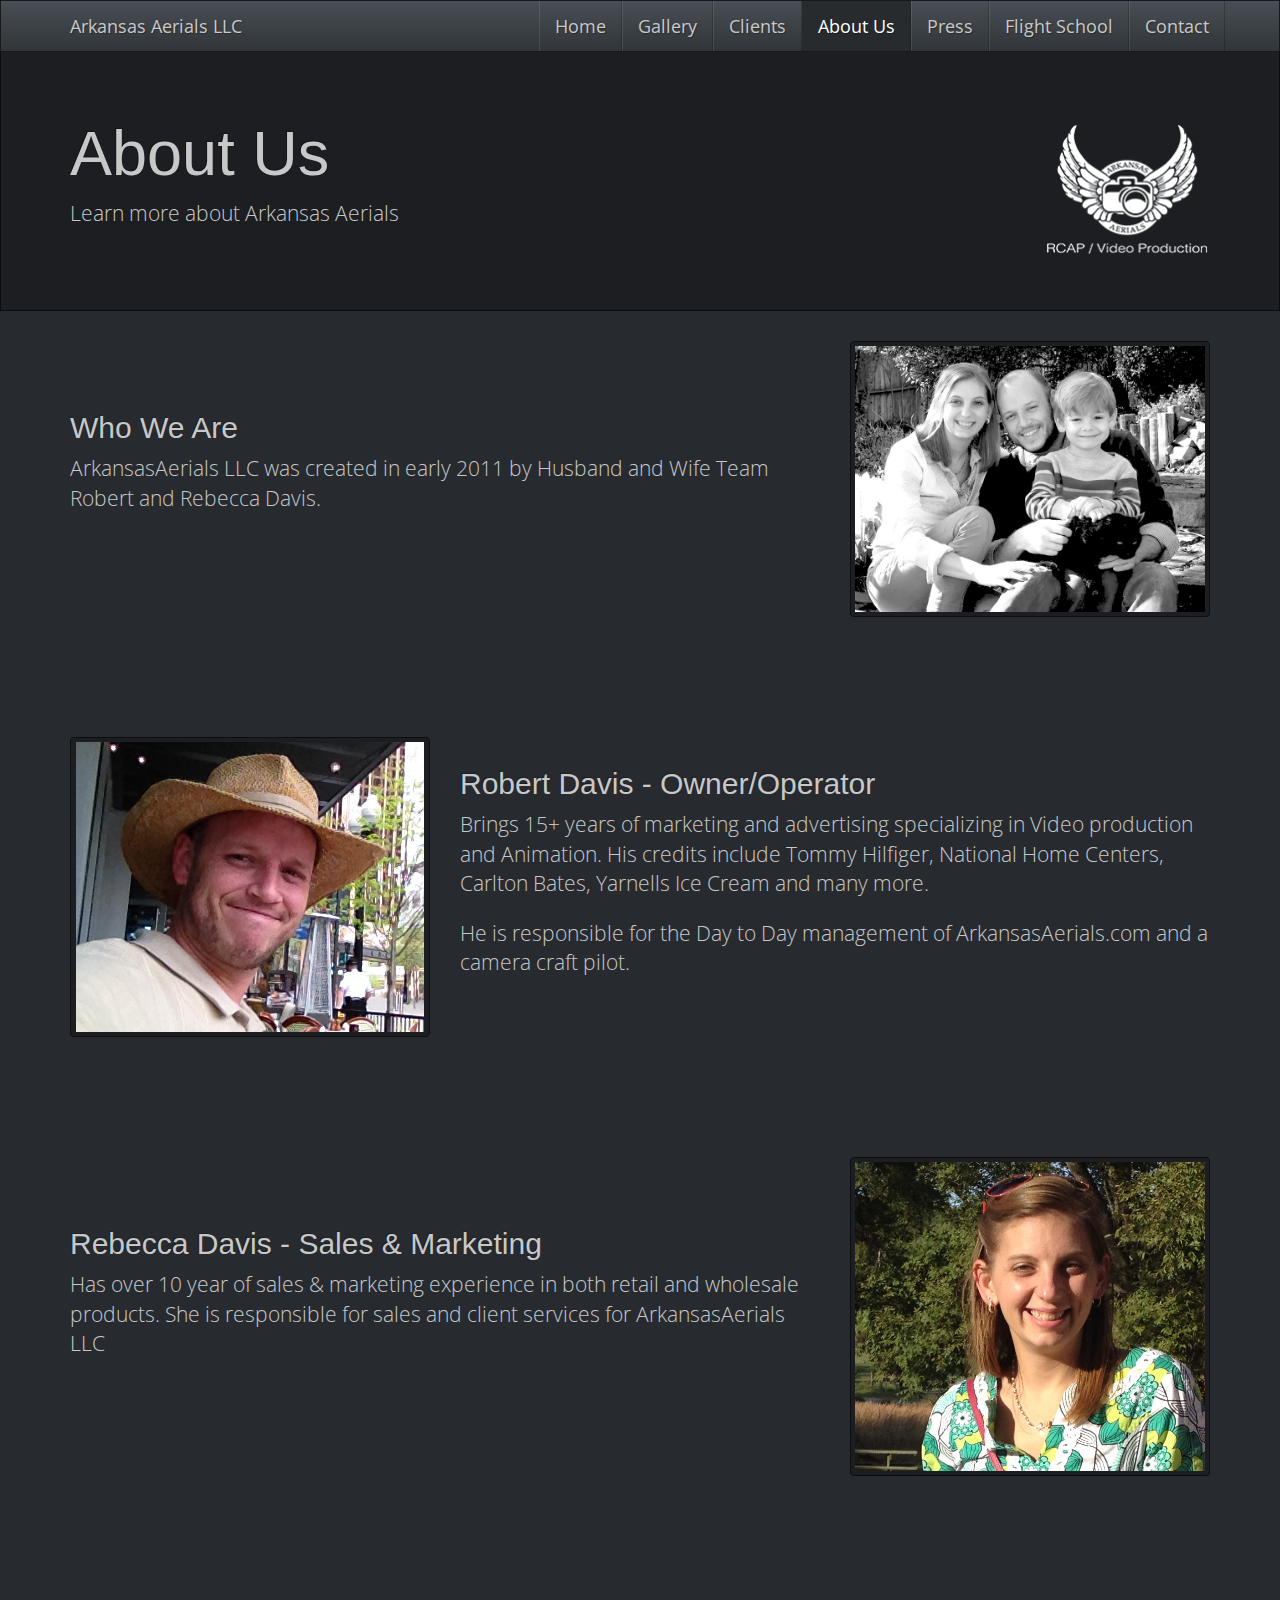
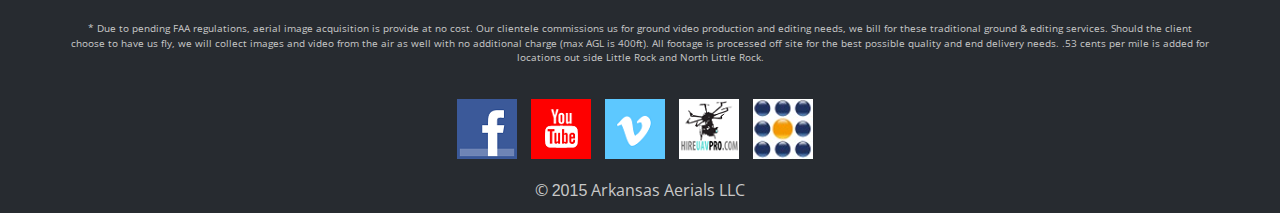
==== commit b0d563fc: "Fixes for client" ====
--- a/about.html
+++ b/about.html
@@ -73,7 +73,7 @@
                         <p>Learn more about Arkansas Aerials</p>
                     </div>
                     <div class="col-md-2 col-sm-4">
-                        <h1 class="hidden-xs text-right"><img src="images/aalogorcap.png" /></h1>
+                        <p class="text-right hidden-xs"><img class="img-responsive aaLogo pull-right" src="images/aalogorcap.png" /></p>
                     </div>
                 </div>
             </div>
--- a/css/main.css
+++ b/css/main.css
@@ -36,29 +36,10 @@
     margin-top: 25px;
 }
 
-#logo img{
-    height: 50px;
-    margin-left: -400px;
-}
-
-#myCarousel {
-    margin-top: 51px
-}
-
-nav{
-  -webkit-backface-visibility: hidden;
-}
 
 .showcase {
-     padding-top: 0px;
+     padding-top: 10px;
  }
-
-.carousel-caption   {
-    text-align: left;
-    top: 25%;
-    font-size: 20px;
-    text-shadow: 0px 0px 8px rgba(150, 150, 150, 1);
-}
 
 .infomation {
     margin-top: 20px;
@@ -109,6 +90,9 @@
 	.article_video {
 		margin-bottom: 35px;
 	}
+	.aaLogo {
+		margin-top: 20px;
+	}
 
 }
 /* Medium devices Desktops */
@@ -144,6 +128,9 @@
     .featurette-img-2 {
         margin-top: 30px;
     }
+	.aaLogo {
+		margin-top: 20px;
+	}
 }
 
 /* Large devices Desktops */
@@ -179,4 +166,8 @@
 	.article_video {
 		margin-bottom: 50px;
 	}
+	
+	.aaLogo {
+		margin-top: 20px;
+	}
 }